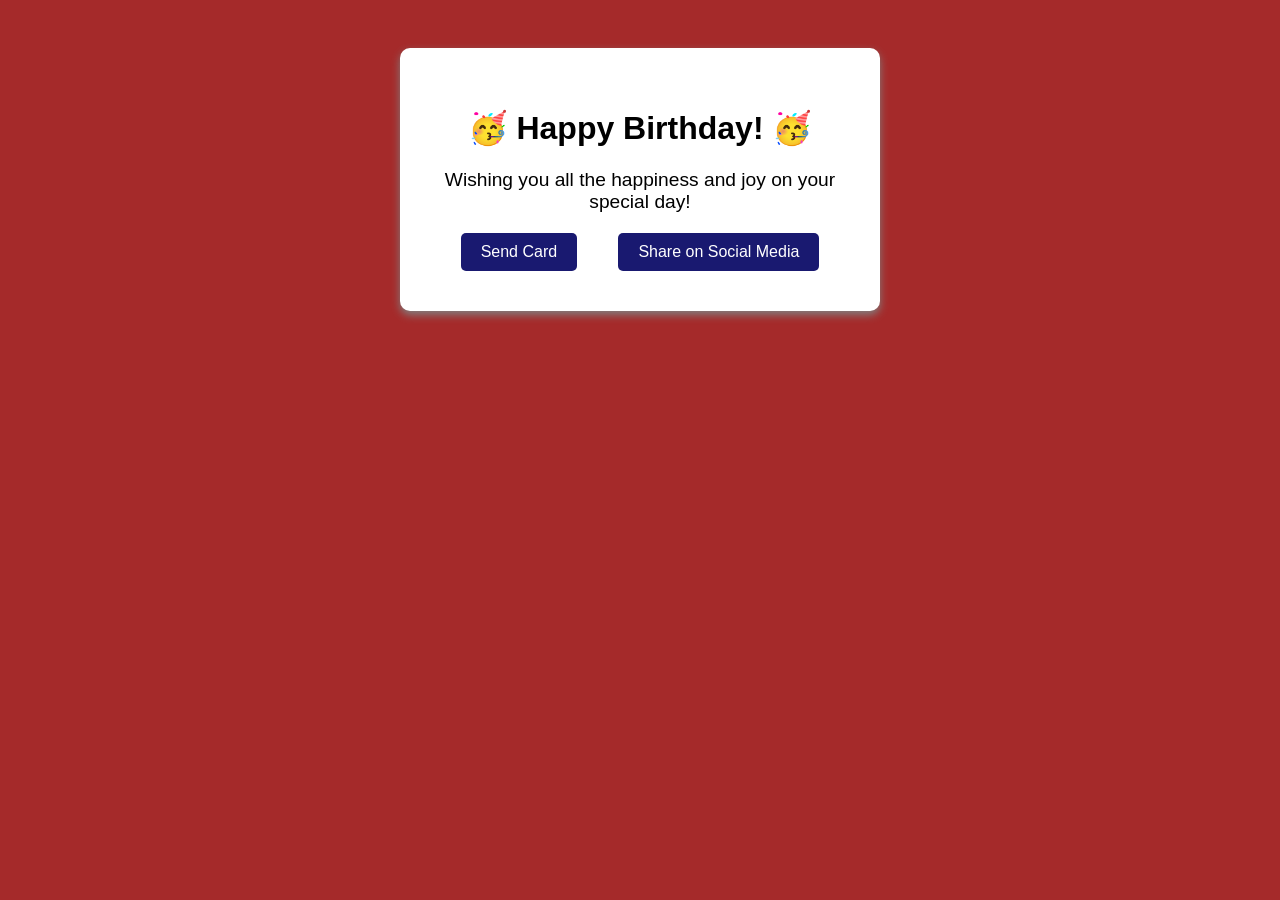
==== index.html @ d45aa1a3 "Ajout des projets de formulaire et carte de voeux CSS" ====
<!DOCTYPE html>
<html lang="en">
  <head>
    <meta charset="utf-8">
    <meta name="viewport" content="width=device-width, initial-scale=1.0">
    <title>Greeting Card</title>
    <link href="stylegret.css" rel="stylesheet">
  </head>
  <body>
    <div class="card" id="greeting-card">
      <h1>Happy Birthday!</h1>
      <p class="message">
        Wishing you all the happiness and joy on your special day!
      </p>
      <div class="card-links">
        <a href="#send" class="send-link">Send Card</a>
        <a href="#share" class="share-link">Share on Social Media</a>
      </div>
  	</div>
    <section id="send">
      <h2>Sending your card...</h2>
      <p>Card successfully sent to your recipient!</p>
    </section>
    <section id="share">
      <h2>Sharing your card...</h2>
      <p>Your card was shared on social media!</p>
    </section>
  </body>
</html>
---- stylegret.css ----
body {
  font-family: Arial, sans-serif;
  padding: 40px;
  text-align: center;
  background-color: brown;
}

.card {
  background-color: white;
  max-width: 400px;
  padding: 40px;
  margin: 0 auto;
  border-radius: 10px;
  box-shadow: 0 4px 8px gray;
  transition: transform 0.3s, background-color 0.3s ease
}

.card:hover {
  background-color: khaki;
  transform: scale(1.1);
}

h1::before {
  content: "🥳 ";
}

h1::after {
  content: " 🥳";
}

.message {
  font-size: 1.2em;
  margin-bottom: 20px;
}

.card-links {
  margin-top: 20px;
  display: flex;
  justify-content: space-around;
}

.card-links a {
  text-decoration: none;
  font-size: 1em;
  padding: 10px 20px;
  border-radius: 5px;
  color: white;
  background-color: midnightblue;
  transition: background-color 0.3s ease;
}

.card-links a:hover {
  background-color: orangered;
}

.card-links a:active {
  background-color: midnightblue;
}

.card-links a:focus {
  outline: 2px solid yellow;
}

.card-links a:visited {
  color: crimson;
}

section {
  margin: 20px auto;
  max-width: 600px;
  background-color: whitesmoke;
  padding: 20px;
  border-radius: 10px;
  display:none;
}

section:hover{
  transform: skewX(10deg);
}
section:target{
  display:block;
}
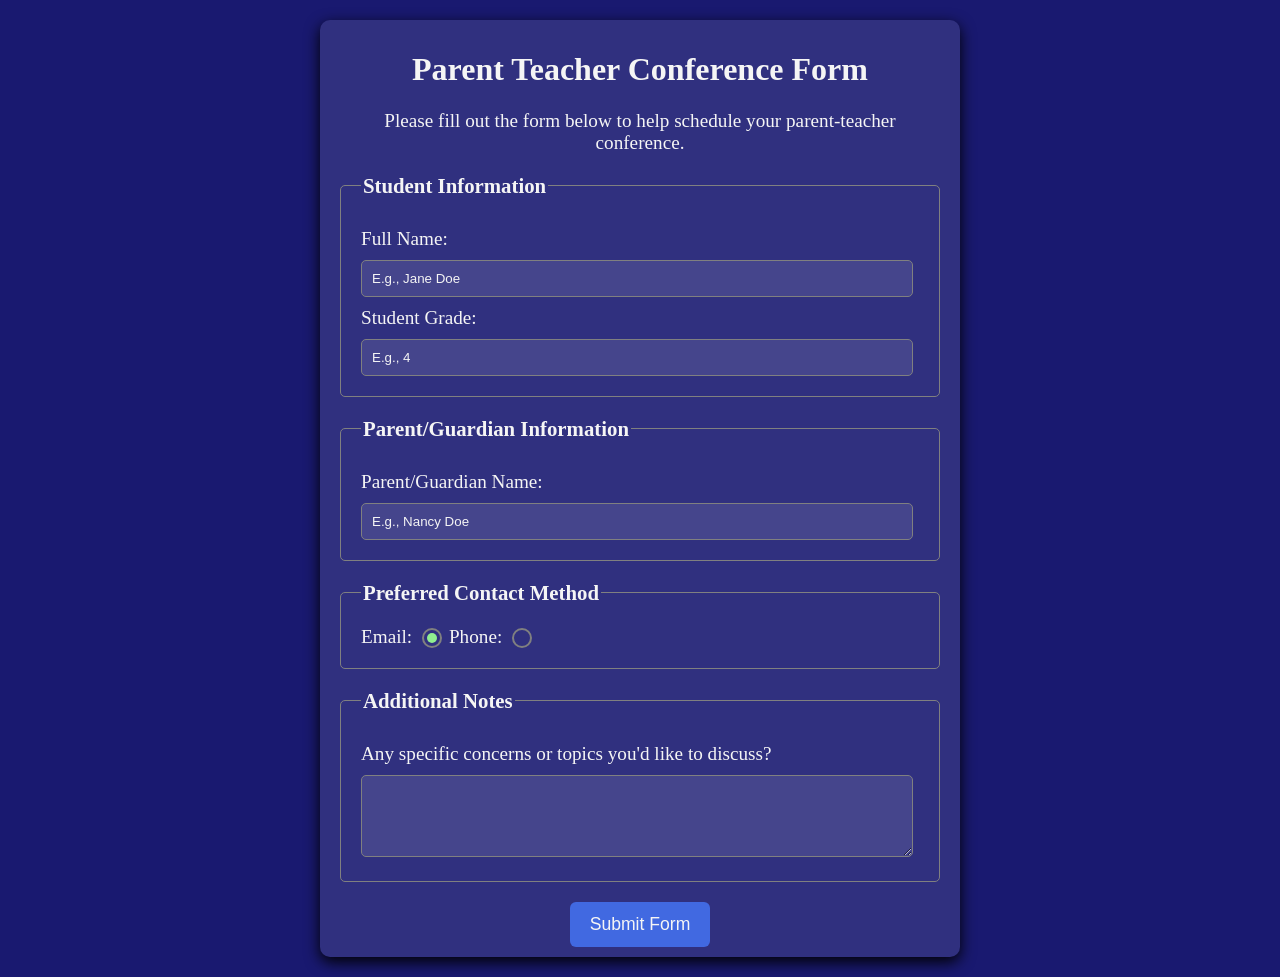
==== commit 2b17b152: "Add files via upload" ====
--- a/index.html
+++ b/index.html
@@ -3,27 +3,80 @@
   <head>
     <meta charset="utf-8">
     <meta name="viewport" content="width=device-width, initial-scale=1.0">
-    <title>Greeting Card</title>
-    <link href="stylegret.css" rel="stylesheet">
+    <title>Parent Teacher Conference Form</title>
+    <link rel="stylesheet" href="./styleform.css" />
   </head>
   <body>
-    <div class="card" id="greeting-card">
-      <h1>Happy Birthday!</h1>
-      <p class="message">
-        Wishing you all the happiness and joy on your special day!
-      </p>
-      <div class="card-links">
-        <a href="#send" class="send-link">Send Card</a>
-        <a href="#share" class="share-link">Share on Social Media</a>
-      </div>
-  	</div>
-    <section id="send">
-      <h2>Sending your card...</h2>
-      <p>Card successfully sent to your recipient!</p>
-    </section>
-    <section id="share">
-      <h2>Sharing your card...</h2>
-      <p>Your card was shared on social media!</p>
-    </section>
+  <main class="container">
+    <h1 class="title center">Parent Teacher Conference Form</h1>
+    <p class="description center">Please fill out the form below to help schedule your parent-teacher conference.</p>
+
+     <form>
+        <fieldset>
+          <legend>Student Information</legend>
+          <label for="student-name">Full Name: </label>
+          <input
+            type="text"
+            name="student-name"
+            id="student-name"
+            required
+            placeholder="E.g., Jane Doe"
+          />
+
+          <label for="grade">Student Grade: </label>
+          <input
+            type="number"
+            name="grade"
+            id="grade"
+            required
+            placeholder="E.g., 4"
+          />
+        </fieldset>
+        
+        <fieldset>
+          <legend>Parent/Guardian Information</legend>
+          <label for="parent-name">Parent/Guardian Name: </label>
+          <input
+            type="text"
+            name="parent-name"
+            id="parent-name"
+            required
+            placeholder="E.g., Nancy Doe"
+          />
+        </fieldset>
+
+        <fieldset>
+          <legend>Preferred Contact Method</legend>
+          <label class="contact-method" for="email">Email: </label>
+          <input
+            id="email"
+            class="contact-method-radio-btn"
+            type="radio"
+            name="contact-method"
+            value="email"
+            checked
+          />
+
+          <label class="contact-method" for="phone">Phone: </label>
+          <input
+            id="phone"
+            class="contact-method-radio-btn"
+            type="radio"
+            name="contact-method"
+            value="phone"
+          />
+        </fieldset>
+
+        <fieldset>
+          <legend>Additional Notes</legend>
+          <label for="notes"
+            >Any specific concerns or topics you'd like to discuss?</label
+          >
+          <textarea id="notes" name="notes" rows="4" cols="50"></textarea>
+        </fieldset>
+
+        <button class="submit-btn" type="submit">Submit Form</button>
+      </form>
+  </main>
   </body>
 </html>
--- a/styleform.css
+++ b/styleform.css
@@ -0,0 +1,99 @@
+body {
+  background-color: MidnightBlue;
+  color: whitesmoke;
+}
+
+.container {
+    background-color: #ffffff1a;
+    width: 80%;
+    max-width: 600px;
+    border-radius: 10px;
+    margin: 20px auto;
+    padding: 10px 20px;
+    box-shadow: 0 5px 15px black;  
+}
+
+.center {
+  text-align: center;
+}
+
+.description {
+  font-size: 1.2rem;
+}
+
+fieldset {
+  border: 1px solid gray;
+  border-radius: 5px;
+  margin: 20px 0;
+  padding: 20px;
+}
+
+fieldset legend {
+  font-size: 1.3rem;
+  font-weight: 600;
+}
+
+label {
+  font-size: 1.2rem;
+}
+
+label:not(.contact-method) {
+  display: block;
+  margin: 10px 0;
+}
+
+input:not(.contact-method-radio-btn),
+textarea {
+  background-color: #ffffff1a;
+  width: 95%;
+  border: 1px solid gray;
+  border-radius: 5px;
+  padding: 10px;
+}
+
+input,
+input::placeholder,
+textarea {
+  color: whitesmoke;
+}
+
+
+.contact-method-radio-btn {
+  appearance: none;
+  width: 20px;
+  height: 20px;
+  border-radius: 50%;
+  border: 2px solid gray;
+  vertical-align: bottom;
+}
+
+.contact-method-radio-btn::before {
+  display: block;
+  content: " ";
+  width: 10px;
+  height: 10px;
+  border-radius: 50%;
+  transform: translate(3px, 3px) scale(0);
+  transition: all 0.3s ease-in;
+}
+
+.contact-method-radio-btn:checked::before {
+  transform: translate(3px, 3px) scale(1);
+  background-color: lightgreen;
+}
+
+.submit-btn {
+  cursor: pointer;
+  background-color: royalblue;
+  color: whitesmoke;
+  border: none;
+  border-radius: 6px;
+  padding: 12px 20px;
+  font-size: 1.1rem;
+  display: block;
+  margin: auto;
+}
+
+.submit-btn:hover{
+  background-color:midnightblue;
+}
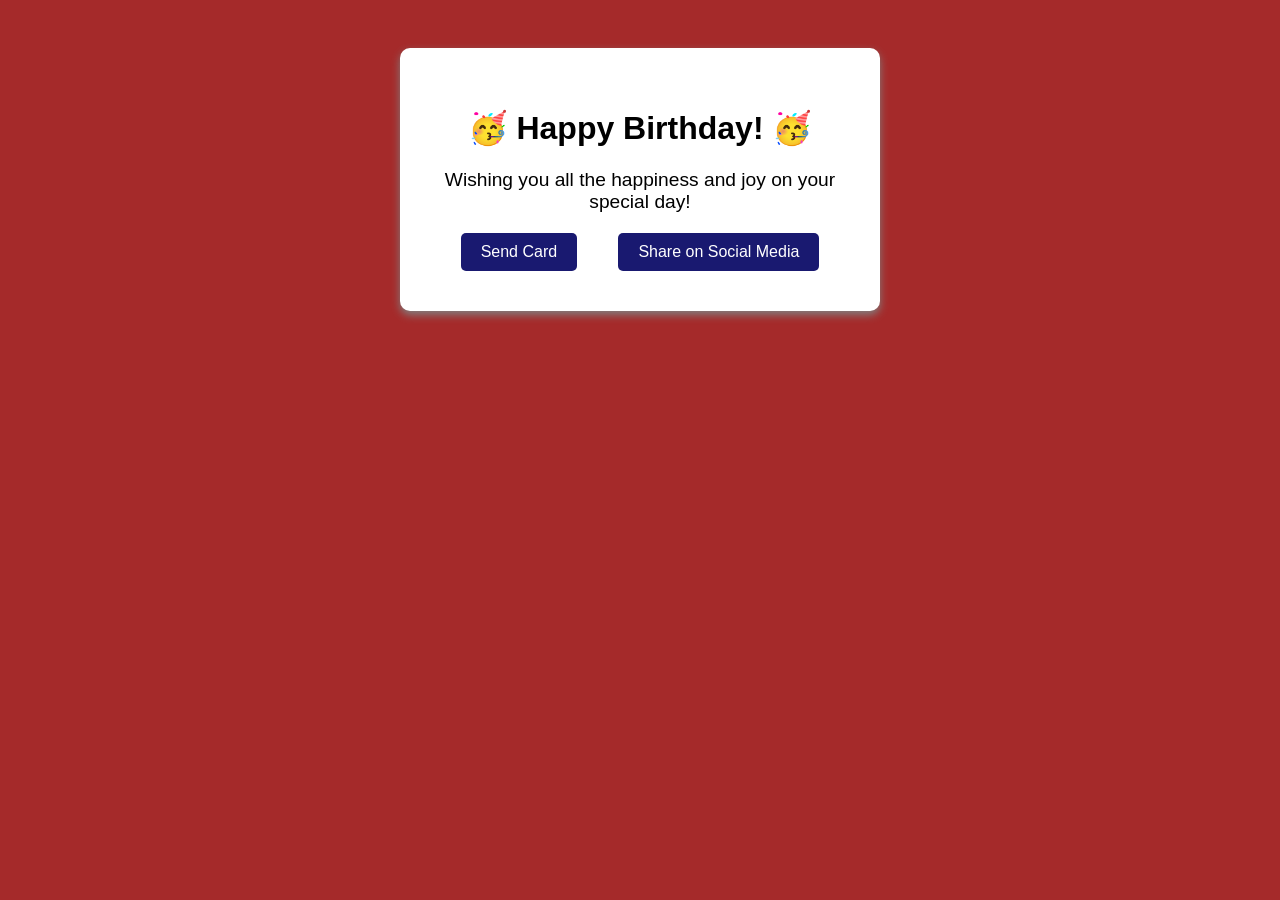
==== commit fd5c2242: "Add files via upload" ====
--- a/index.html
+++ b/index.html
@@ -3,80 +3,27 @@
   <head>
     <meta charset="utf-8">
     <meta name="viewport" content="width=device-width, initial-scale=1.0">
-    <title>Parent Teacher Conference Form</title>
-    <link rel="stylesheet" href="./styleform.css" />
+    <title>Greeting Card</title>
+    <link href="stylegret.css" rel="stylesheet">
   </head>
   <body>
-  <main class="container">
-    <h1 class="title center">Parent Teacher Conference Form</h1>
-    <p class="description center">Please fill out the form below to help schedule your parent-teacher conference.</p>
-
-     <form>
-        <fieldset>
-          <legend>Student Information</legend>
-          <label for="student-name">Full Name: </label>
-          <input
-            type="text"
-            name="student-name"
-            id="student-name"
-            required
-            placeholder="E.g., Jane Doe"
-          />
-
-          <label for="grade">Student Grade: </label>
-          <input
-            type="number"
-            name="grade"
-            id="grade"
-            required
-            placeholder="E.g., 4"
-          />
-        </fieldset>
-        
-        <fieldset>
-          <legend>Parent/Guardian Information</legend>
-          <label for="parent-name">Parent/Guardian Name: </label>
-          <input
-            type="text"
-            name="parent-name"
-            id="parent-name"
-            required
-            placeholder="E.g., Nancy Doe"
-          />
-        </fieldset>
-
-        <fieldset>
-          <legend>Preferred Contact Method</legend>
-          <label class="contact-method" for="email">Email: </label>
-          <input
-            id="email"
-            class="contact-method-radio-btn"
-            type="radio"
-            name="contact-method"
-            value="email"
-            checked
-          />
-
-          <label class="contact-method" for="phone">Phone: </label>
-          <input
-            id="phone"
-            class="contact-method-radio-btn"
-            type="radio"
-            name="contact-method"
-            value="phone"
-          />
-        </fieldset>
-
-        <fieldset>
-          <legend>Additional Notes</legend>
-          <label for="notes"
-            >Any specific concerns or topics you'd like to discuss?</label
-          >
-          <textarea id="notes" name="notes" rows="4" cols="50"></textarea>
-        </fieldset>
-
-        <button class="submit-btn" type="submit">Submit Form</button>
-      </form>
-  </main>
+    <div class="card" id="greeting-card">
+      <h1>Happy Birthday!</h1>
+      <p class="message">
+        Wishing you all the happiness and joy on your special day!
+      </p>
+      <div class="card-links">
+        <a href="#send" class="send-link">Send Card</a>
+        <a href="#share" class="share-link">Share on Social Media</a>
+      </div>
+  	</div>
+    <section id="send">
+      <h2>Sending your card...</h2>
+      <p>Card successfully sent to your recipient!</p>
+    </section>
+    <section id="share">
+      <h2>Sharing your card...</h2>
+      <p>Your card was shared on social media!</p>
+    </section>
   </body>
 </html>
--- a/stylegret.css
+++ b/stylegret.css
@@ -0,0 +1,82 @@
+body {
+  font-family: Arial, sans-serif;
+  padding: 40px;
+  text-align: center;
+  background-color: brown;
+}
+
+.card {
+  background-color: white;
+  max-width: 400px;
+  padding: 40px;
+  margin: 0 auto;
+  border-radius: 10px;
+  box-shadow: 0 4px 8px gray;
+  transition: transform 0.3s, background-color 0.3s ease
+}
+
+.card:hover {
+  background-color: khaki;
+  transform: scale(1.1);
+}
+
+h1::before {
+  content: "🥳 ";
+}
+
+h1::after {
+  content: " 🥳";
+}
+
+.message {
+  font-size: 1.2em;
+  margin-bottom: 20px;
+}
+
+.card-links {
+  margin-top: 20px;
+  display: flex;
+  justify-content: space-around;
+}
+
+.card-links a {
+  text-decoration: none;
+  font-size: 1em;
+  padding: 10px 20px;
+  border-radius: 5px;
+  color: white;
+  background-color: midnightblue;
+  transition: background-color 0.3s ease;
+}
+
+.card-links a:hover {
+  background-color: orangered;
+}
+
+.card-links a:active {
+  background-color: midnightblue;
+}
+
+.card-links a:focus {
+  outline: 2px solid yellow;
+}
+
+.card-links a:visited {
+  color: crimson;
+}
+
+section {
+  margin: 20px auto;
+  max-width: 600px;
+  background-color: whitesmoke;
+  padding: 20px;
+  border-radius: 10px;
+  display:none;
+}
+
+section:hover{
+  transform: skewX(10deg);
+}
+section:target{
+  display:block;
+}
